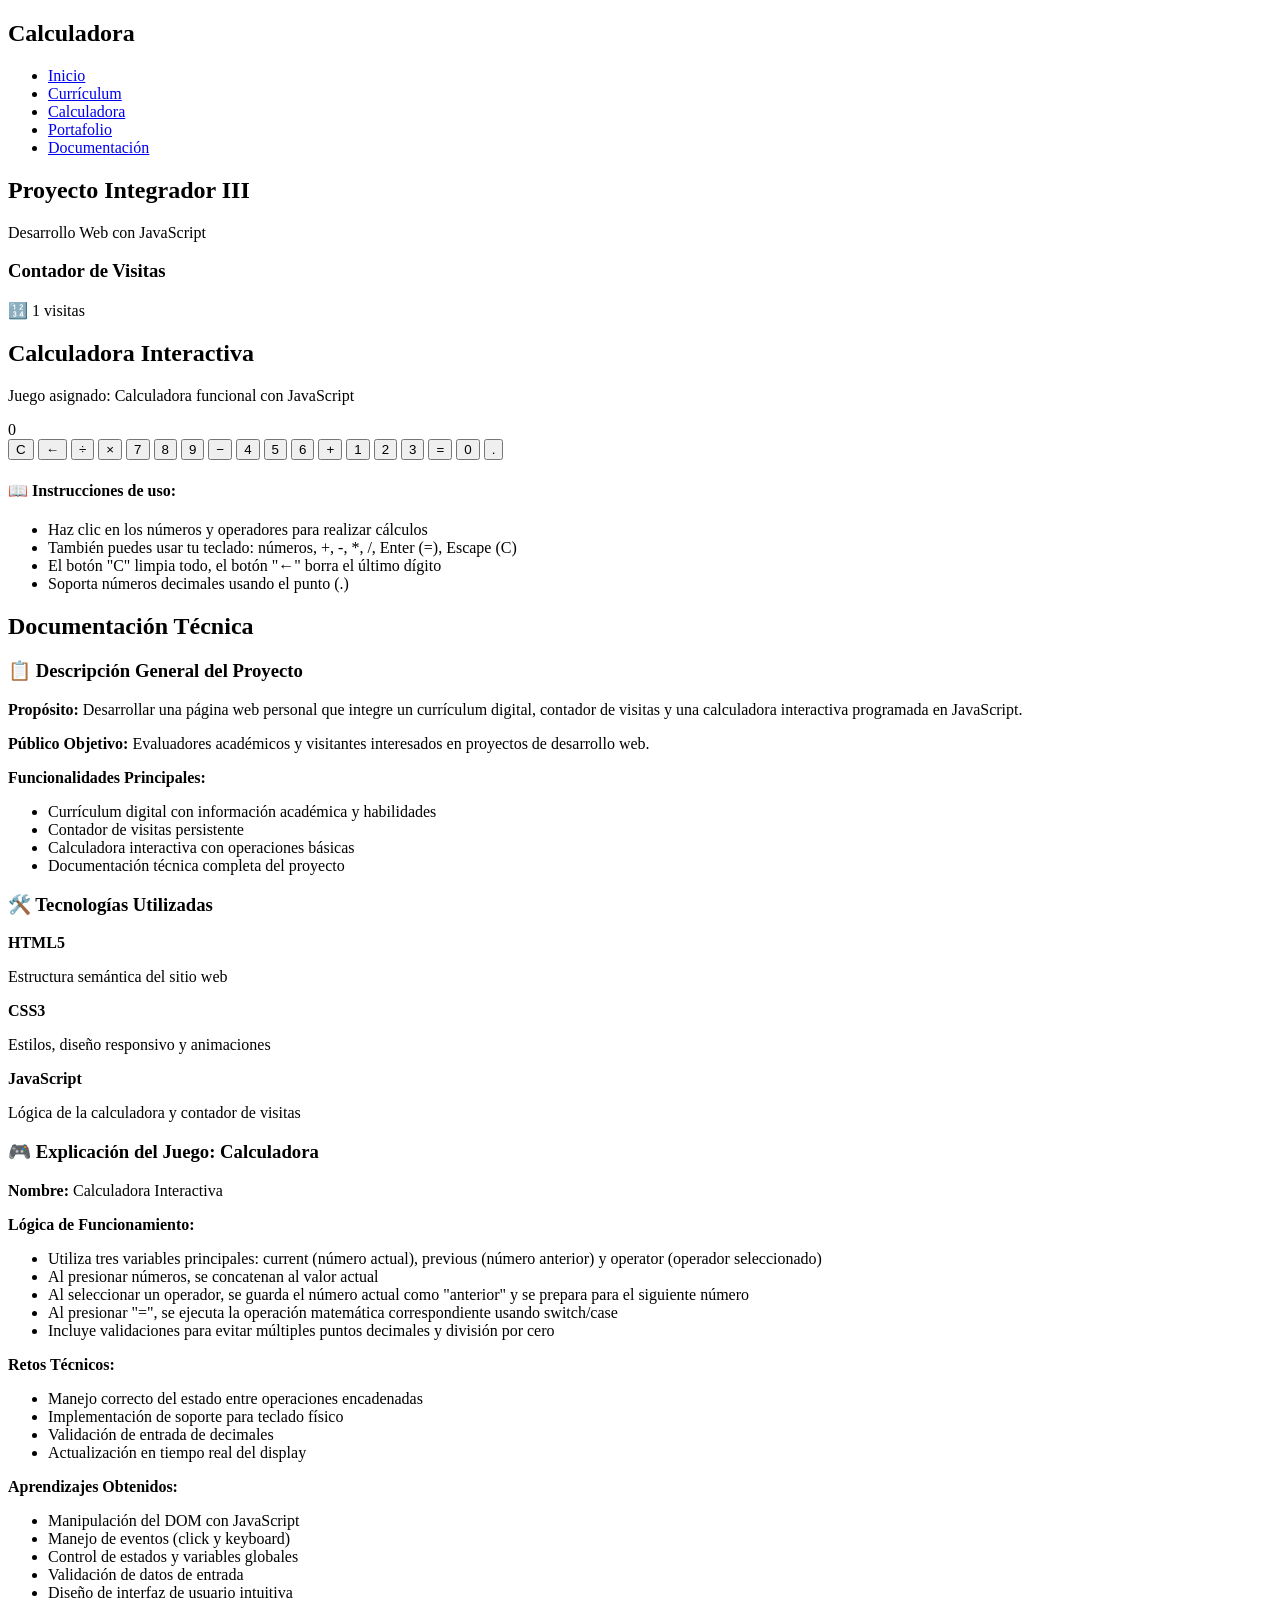
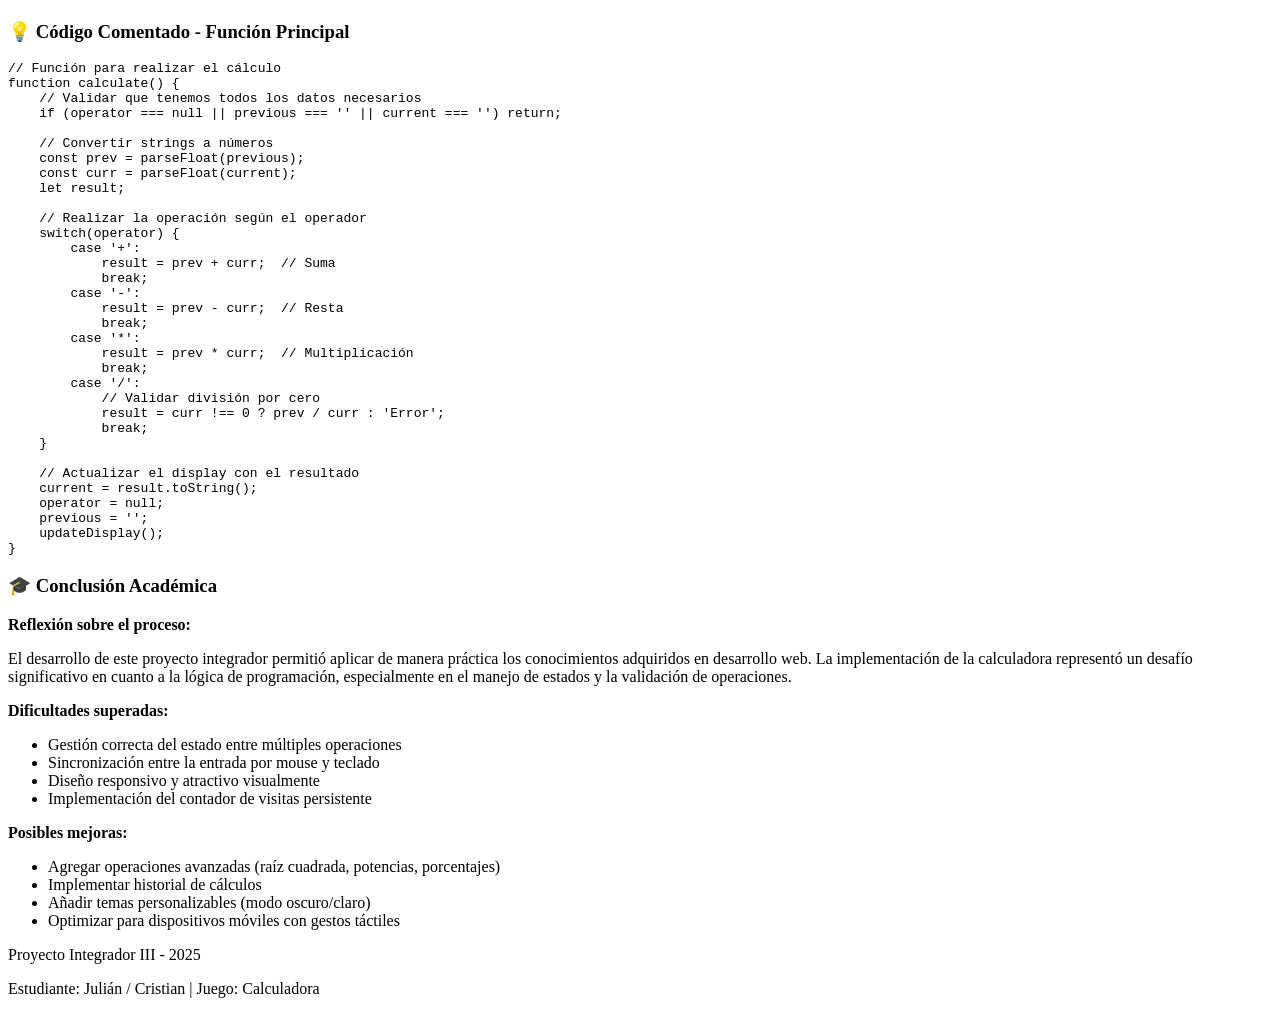
==== Calculadora.html @ a77db0cb "Subiendo mi CV web" ====
<!DOCTYPE html>
<html lang="es">
<head>
    <meta charset="UTF-8">
    <meta name="viewport" content="width=device-width, initial-scale=1.0">
    <title>Proyecto Integrador III - Calculadora</title>
    <link rel="stylesheet" href="calculadora.css">
</head>
<body>
    <!-- Navegación -->
    <nav class="navbar">
        <div class="nav-container">
            <h1 class="logo">Calculadora</h1>
            <ul class="nav-menu">
                <li><a href="index.html">Inicio</a></li>
                <li><a href="curriculum.html">Currículum</a></li>
                <li><a href="Calculadora.html">Calculadora</a></li>
                <li><a href="portafolio.html">Portafolio</a></li>
                <li><a href="documentacion">Documentación</a></li>
            </ul>
        </div>
    </nav>

    <!-- Sección Inicio -->
    <section id="inicio" class="section">
        <div class="container">
            <h1 class="main-title">Proyecto Integrador III</h1>
            <p class="subtitle">Desarrollo Web con JavaScript</p>
            <div class="visit-counter">
                <h3>Contador de Visitas</h3>
                <p class="counter-display">🔢 <span id="visitCounter">0</span> visitas</p>
            </div>
        </div>
    </section>

    <!-- Sección Calculadora -->
    <section id="calculadora" class="section">
        <div class="container">
            <h2 class="section-title">Calculadora Interactiva</h2>
            <p class="section-description">Juego asignado: Calculadora funcional con JavaScript</p>
            
            <div class="calculator">
                <div class="display">
                    <div class="previous" id="previous"></div>
                    <div class="current" id="current">0</div>
                </div>
                <div class="buttons">
                    <button class="clear" onclick="clearAll()">C</button>
                    <button class="clear" onclick="deleteLast()">←</button>
                    <button class="operator" onclick="setOperator('/')">÷</button>
                    <button class="operator" onclick="setOperator('*')">×</button>
                    
                    <button class="number" onclick="appendNumber('7')">7</button>
                    <button class="number" onclick="appendNumber('8')">8</button>
                    <button class="number" onclick="appendNumber('9')">9</button>
                    <button class="operator" onclick="setOperator('-')">−</button>
                    
                    <button class="number" onclick="appendNumber('4')">4</button>
                    <button class="number" onclick="appendNumber('5')">5</button>
                    <button class="number" onclick="appendNumber('6')">6</button>
                    <button class="operator" onclick="setOperator('+')">+</button>
                    
                    <button class="number" onclick="appendNumber('1')">1</button>
                    <button class="number" onclick="appendNumber('2')">2</button>
                    <button class="number" onclick="appendNumber('3')">3</button>
                    <button class="equals" onclick="calculate()">=</button>
                    
                    <button class="number zero" onclick="appendNumber('0')">0</button>
                    <button class="decimal" onclick="appendNumber('.')">.</button>
                </div>
            </div>

            <div class="instructions">
                <h4>📖 Instrucciones de uso:</h4>
                <ul>
                    <li>Haz clic en los números y operadores para realizar cálculos</li>
                    <li>También puedes usar tu teclado: números, +, -, *, /, Enter (=), Escape (C)</li>
                    <li>El botón "C" limpia todo, el botón "←" borra el último dígito</li>
                    <li>Soporta números decimales usando el punto (.)</li>
                </ul>
            </div>
        </div>
    </section>

    <!-- Sección Documentación -->
    <section id="documentacion" class="section section-light">
        <div class="container">
            <h2 class="section-title">Documentación Técnica</h2>
            
            <div class="doc-card">
                <h3>📋 Descripción General del Proyecto</h3>
                <p><strong>Propósito:</strong> Desarrollar una página web personal que integre un currículum digital, contador de visitas y una calculadora interactiva programada en JavaScript.</p>
                <p><strong>Público Objetivo:</strong> Evaluadores académicos y visitantes interesados en proyectos de desarrollo web.</p>
                <p><strong>Funcionalidades Principales:</strong></p>
                <ul>
                    <li>Currículum digital con información académica y habilidades</li>
                    <li>Contador de visitas persistente</li>
                    <li>Calculadora interactiva con operaciones básicas</li>
                    <li>Documentación técnica completa del proyecto</li>
                </ul>
            </div>

            <div class="doc-card">
                <h3>🛠️ Tecnologías Utilizadas</h3>
                <div class="tech-grid">
                    <div class="tech-item">
                        <strong>HTML5</strong>
                        <p>Estructura semántica del sitio web</p>
                    </div>
                    <div class="tech-item">
                        <strong>CSS3</strong>
                        <p>Estilos, diseño responsivo y animaciones</p>
                    </div>
                    <div class="tech-item">
                        <strong>JavaScript</strong>
                        <p>Lógica de la calculadora y contador de visitas</p>
                    </div>
                </div>
            </div>

            <div class="doc-card">
                <h3>🎮 Explicación del Juego: Calculadora</h3>
                <p><strong>Nombre:</strong> Calculadora Interactiva</p>
                <p><strong>Lógica de Funcionamiento:</strong></p>
                <ul>
                    <li>Utiliza tres variables principales: current (número actual), previous (número anterior) y operator (operador seleccionado)</li>
                    <li>Al presionar números, se concatenan al valor actual</li>
                    <li>Al seleccionar un operador, se guarda el número actual como "anterior" y se prepara para el siguiente número</li>
                    <li>Al presionar "=", se ejecuta la operación matemática correspondiente usando switch/case</li>
                    <li>Incluye validaciones para evitar múltiples puntos decimales y división por cero</li>
                </ul>
                
                <p><strong>Retos Técnicos:</strong></p>
                <ul>
                    <li>Manejo correcto del estado entre operaciones encadenadas</li>
                    <li>Implementación de soporte para teclado físico</li>
                    <li>Validación de entrada de decimales</li>
                    <li>Actualización en tiempo real del display</li>
                </ul>

                <p><strong>Aprendizajes Obtenidos:</strong></p>
                <ul>
                    <li>Manipulación del DOM con JavaScript</li>
                    <li>Manejo de eventos (click y keyboard)</li>
                    <li>Control de estados y variables globales</li>
                    <li>Validación de datos de entrada</li>
                    <li>Diseño de interfaz de usuario intuitiva</li>
                </ul>
            </div>

            <div class="doc-card">
                <h3>💡 Código Comentado - Función Principal</h3>
                <pre><code>// Función para realizar el cálculo
function calculate() {
    // Validar que tenemos todos los datos necesarios
    if (operator === null || previous === '' || current === '') return;
    
    // Convertir strings a números
    const prev = parseFloat(previous);
    const curr = parseFloat(current);
    let result;
    
    // Realizar la operación según el operador
    switch(operator) {
        case '+':
            result = prev + curr;  // Suma
            break;
        case '-':
            result = prev - curr;  // Resta
            break;
        case '*':
            result = prev * curr;  // Multiplicación
            break;
        case '/':
            // Validar división por cero
            result = curr !== 0 ? prev / curr : 'Error';
            break;
    }
    
    // Actualizar el display con el resultado
    current = result.toString();
    operator = null;
    previous = '';
    updateDisplay();
}</code></pre>
            </div>

            <div class="doc-card">
                <h3>🎓 Conclusión Académica</h3>
                <p><strong>Reflexión sobre el proceso:</strong></p>
                <p>El desarrollo de este proyecto integrador permitió aplicar de manera práctica los conocimientos adquiridos en desarrollo web. La implementación de la calculadora representó un desafío significativo en cuanto a la lógica de programación, especialmente en el manejo de estados y la validación de operaciones.</p>
                
                <p><strong>Dificultades superadas:</strong></p>
                <ul>
                    <li>Gestión correcta del estado entre múltiples operaciones</li>
                    <li>Sincronización entre la entrada por mouse y teclado</li>
                    <li>Diseño responsivo y atractivo visualmente</li>
                    <li>Implementación del contador de visitas persistente</li>
                </ul>

                <p><strong>Posibles mejoras:</strong></p>
                <ul>
                    <li>Agregar operaciones avanzadas (raíz cuadrada, potencias, porcentajes)</li>
                    <li>Implementar historial de cálculos</li>
                    <li>Añadir temas personalizables (modo oscuro/claro)</li>
                    <li>Optimizar para dispositivos móviles con gestos táctiles</li>
                </ul>
            </div>
        </div>
    </section>

    <!-- Footer -->
    <footer class="footer">
        <div class="container">
            <p>Proyecto Integrador III - 2025</p>
            <p>Estudiante: Julián / Cristian | Juego: Calculadora</p>
        </div>
    </footer>

    <script src="calculadora.js"></script>
</body>
</html>
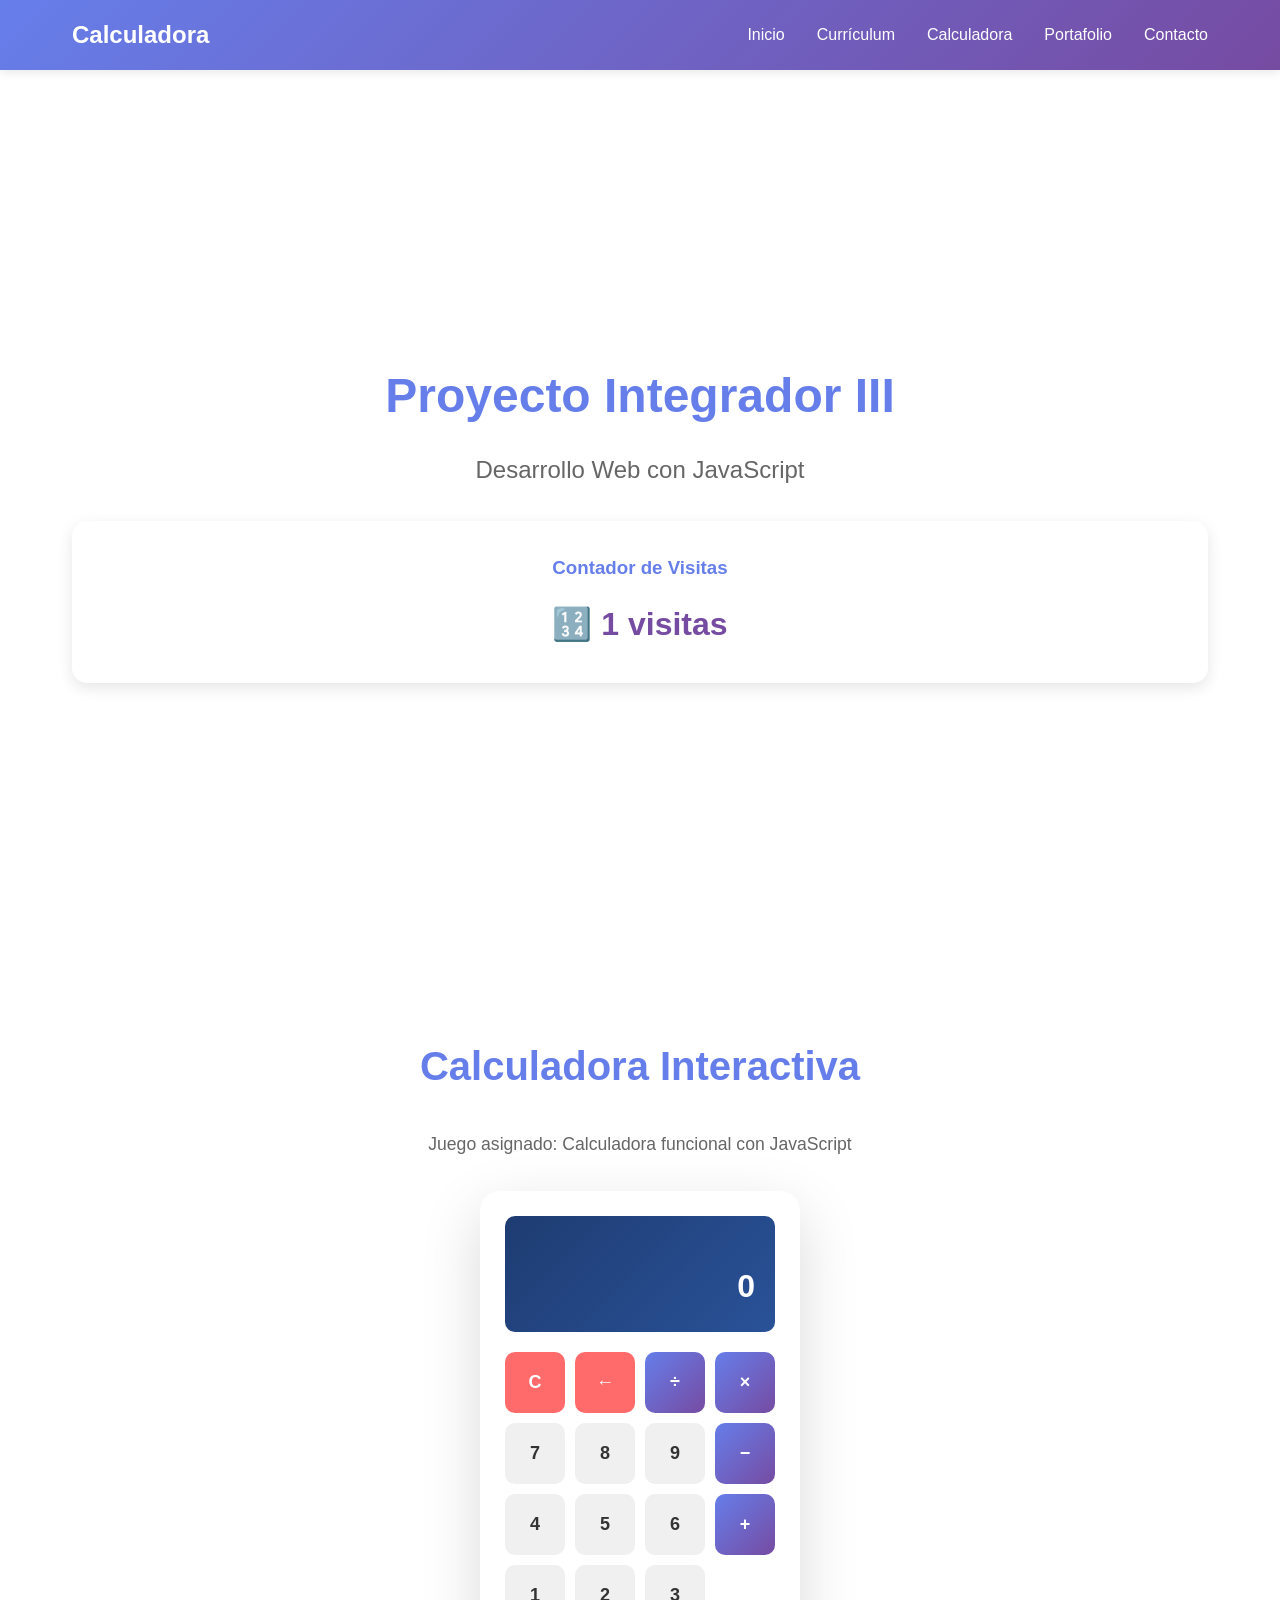
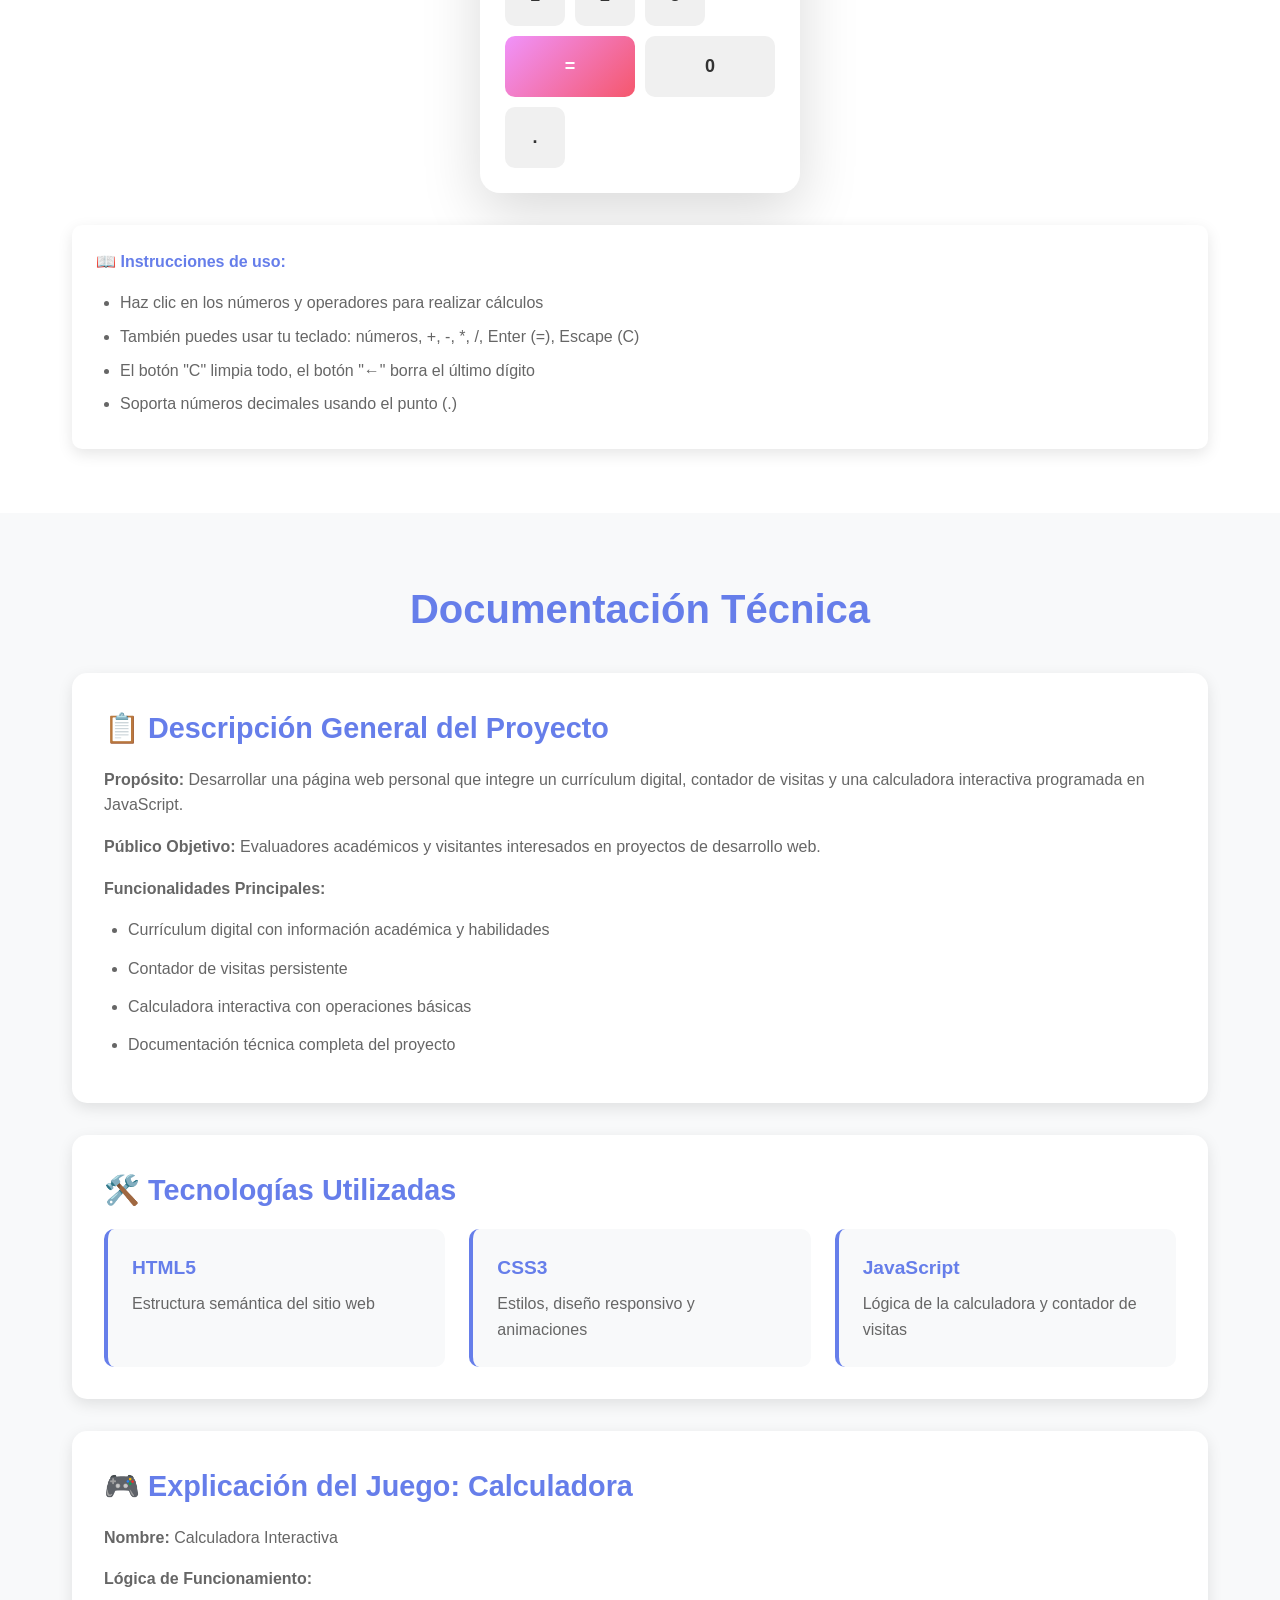
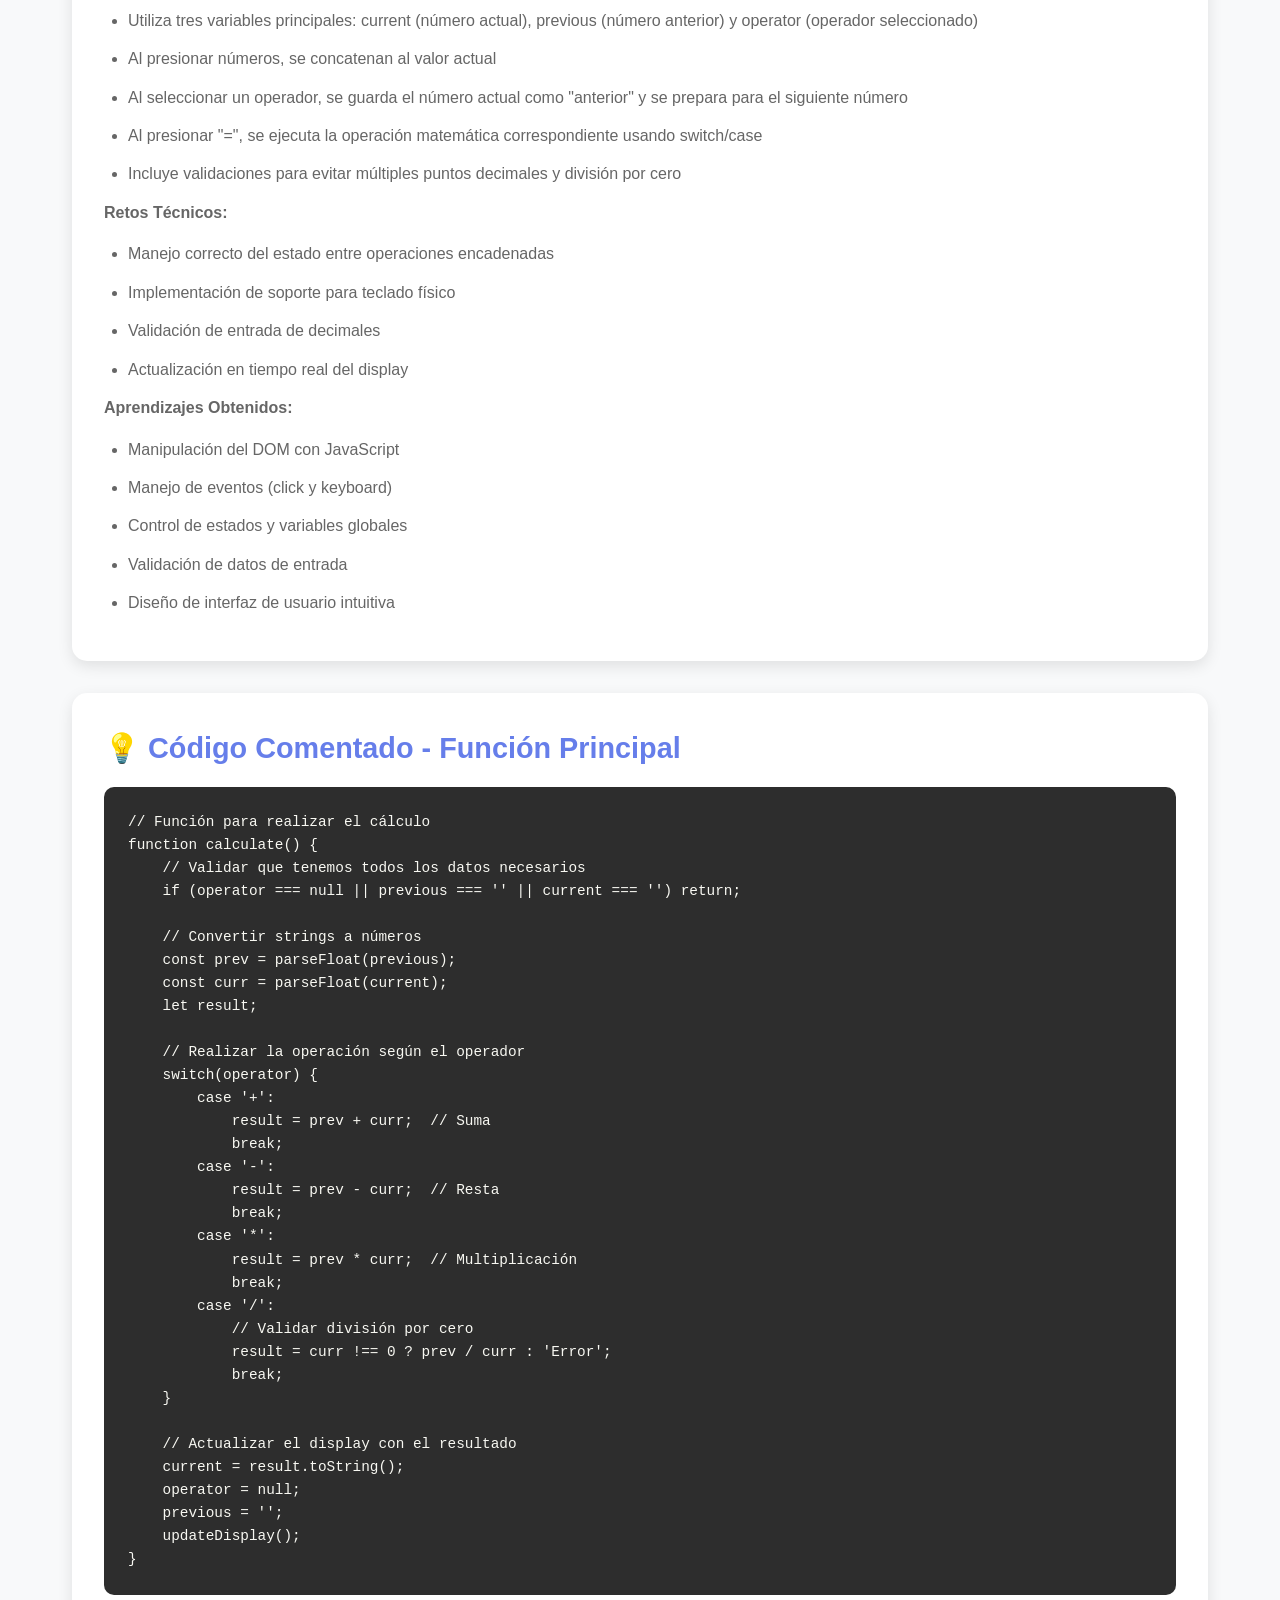
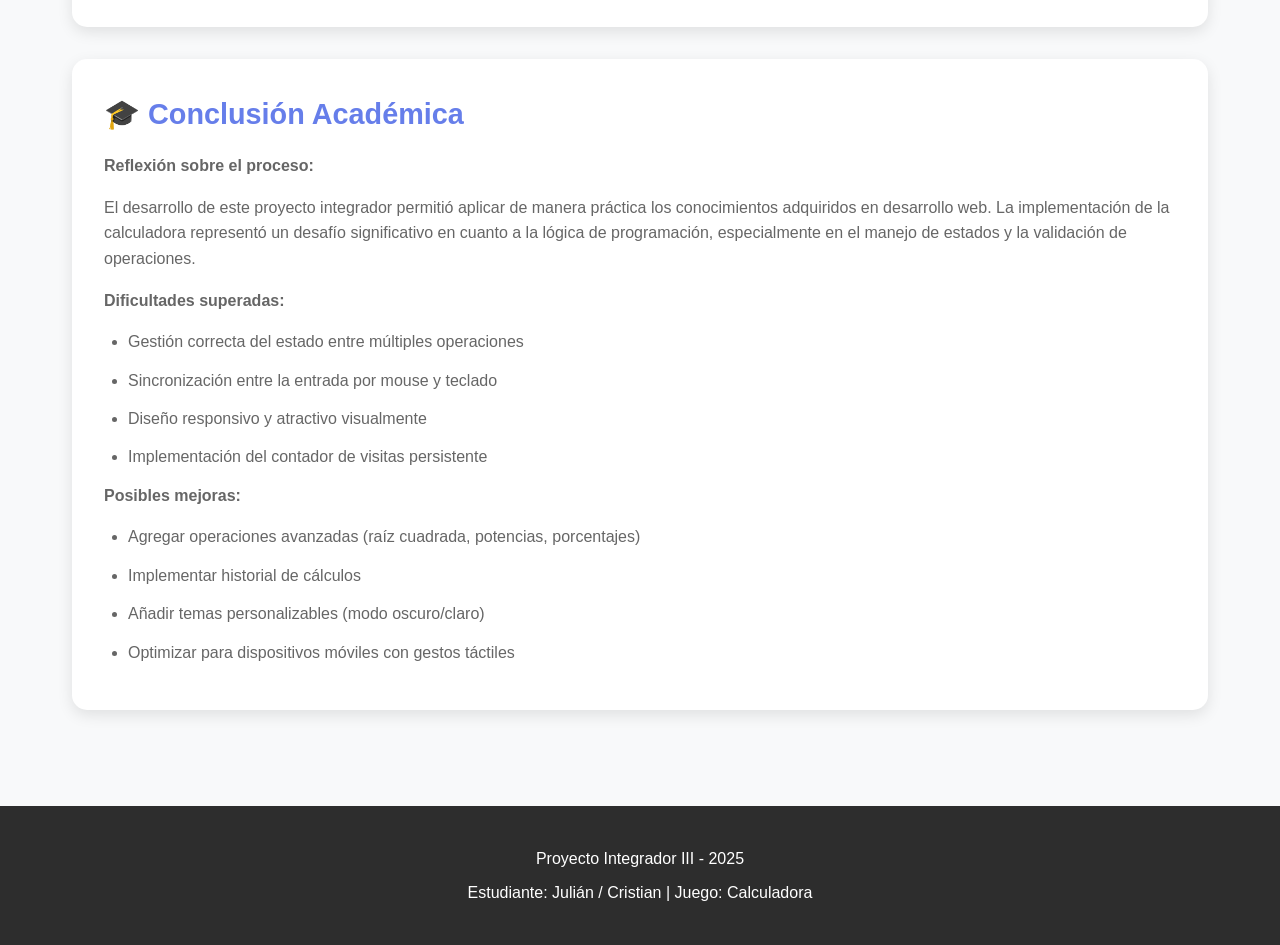
==== commit 0dac79c9: "Update Calculadora.html" ====
--- a/Calculadora.html
+++ b/Calculadora.html
@@ -4,7 +4,7 @@
     <meta charset="UTF-8">
     <meta name="viewport" content="width=device-width, initial-scale=1.0">
     <title>Proyecto Integrador III - Calculadora</title>
-    <link rel="stylesheet" href="calculadora.css">
+    <link rel="stylesheet" href="Calculadora.css">
 </head>
 <body>
     <!-- Navegación -->
@@ -16,7 +16,7 @@
                 <li><a href="curriculum.html">Currículum</a></li>
                 <li><a href="Calculadora.html">Calculadora</a></li>
                 <li><a href="portafolio.html">Portafolio</a></li>
-                <li><a href="documentacion">Documentación</a></li>
+                <li><a href="contacto.html">Contacto</a></li>
             </ul>
         </div>
     </nav>
@@ -219,4 +219,5 @@
 
     <script src="calculadora.js"></script>
 </body>
-</html>+
+</html>
--- a/Calculadora.css
+++ b/Calculadora.css
@@ -0,0 +1,440 @@
+/* Reset y estilos base */
+* {
+    margin: 0;
+    padding: 0;
+    box-sizing: border-box;
+}
+
+body {
+    font-family: 'Segoe UI', Tahoma, Geneva, Verdana, sans-serif;
+    line-height: 1.6;
+    color: #333;
+    scroll-behavior: smooth;
+}
+
+/* Navegación */
+.navbar {
+    background: linear-gradient(135deg, #667eea 0%, #764ba2 100%);
+    padding: 1rem 0;
+    position: sticky;
+    top: 0;
+    z-index: 1000;
+    box-shadow: 0 2px 10px rgba(0, 0, 0, 0.1);
+}
+
+.nav-container {
+    max-width: 1200px;
+    margin: 0 auto;
+    padding: 0 2rem;
+    display: flex;
+    justify-content: space-between;
+    align-items: center;
+}
+
+.logo {
+    color: white;
+    font-size: 1.5rem;
+    font-weight: bold;
+}
+
+.nav-menu {
+    display: flex;
+    list-style: none;
+    gap: 2rem;
+}
+
+.nav-menu a {
+    color: white;
+    text-decoration: none;
+    font-weight: 500;
+    transition: opacity 0.3s;
+}
+
+.nav-menu a:hover {
+    opacity: 0.8;
+}
+
+/* Secciones */
+.section {
+    padding: 4rem 0;
+    min-height: 100vh;
+    display: flex;
+    align-items: center;
+}
+
+.section-light {
+    background: #f8f9fa;
+}
+
+.container {
+    max-width: 1200px;
+    margin: 0 auto;
+    padding: 0 2rem;
+    width: 100%;
+}
+
+.main-title {
+    font-size: 3rem;
+    color: #667eea;
+    margin-bottom: 1rem;
+    text-align: center;
+}
+
+.subtitle {
+    font-size: 1.5rem;
+    color: #666;
+    text-align: center;
+    margin-bottom: 2rem;
+}
+
+.section-title {
+    font-size: 2.5rem;
+    color: #667eea;
+    margin-bottom: 2rem;
+    text-align: center;
+}
+
+.section-description {
+    text-align: center;
+    font-size: 1.1rem;
+    color: #666;
+    margin-bottom: 2rem;
+}
+
+/* Contador de visitas */
+.visit-counter {
+    background: white;
+    padding: 2rem;
+    border-radius: 15px;
+    text-align: center;
+    box-shadow: 0 5px 15px rgba(0, 0, 0, 0.1);
+    margin-top: 2rem;
+}
+
+.visit-counter h3 {
+    color: #667eea;
+    margin-bottom: 1rem;
+}
+
+.counter-display {
+    font-size: 2rem;
+    font-weight: bold;
+    color: #764ba2;
+}
+
+/* Currículum */
+.curriculum-card {
+    background: white;
+    padding: 2rem;
+    border-radius: 15px;
+    box-shadow: 0 5px 15px rgba(0, 0, 0, 0.1);
+}
+
+.profile-header {
+    display: flex;
+    align-items: center;
+    gap: 1.5rem;
+    margin-bottom: 2rem;
+    padding-bottom: 2rem;
+    border-bottom: 2px solid #f0f0f0;
+}
+
+.profile-icon {
+    font-size: 4rem;
+}
+
+.profile-info h3 {
+    font-size: 1.8rem;
+    color: #667eea;
+    margin-bottom: 0.5rem;
+}
+
+.profile-info p {
+    color: #666;
+    font-size: 1.1rem;
+}
+
+.curriculum-section {
+    margin-bottom: 2rem;
+}
+
+.curriculum-section h4 {
+    font-size: 1.5rem;
+    color: #764ba2;
+    margin-bottom: 1rem;
+}
+
+.curriculum-item {
+    margin-bottom: 1.5rem;
+}
+
+.curriculum-item strong {
+    color: #667eea;
+    font-size: 1.1rem;
+}
+
+.curriculum-item p {
+    color: #666;
+    margin-top: 0.5rem;
+}
+
+.date {
+    font-style: italic;
+    color: #999;
+    font-size: 0.9rem;
+}
+
+.skills {
+    display: flex;
+    flex-wrap: wrap;
+    gap: 0.8rem;
+}
+
+.skill-tag {
+    background: linear-gradient(135deg, #667eea 0%, #764ba2 100%);
+    color: white;
+    padding: 0.5rem 1rem;
+    border-radius: 20px;
+    font-size: 0.9rem;
+    font-weight: 500;
+}
+
+/* Calculadora */
+.calculator {
+    background: white;
+    border-radius: 20px;
+    padding: 25px;
+    box-shadow: 0 20px 60px rgba(0, 0, 0, 0.15);
+    width: 100%;
+    max-width: 320px;
+    margin: 2rem auto;
+}
+
+.display {
+    background: linear-gradient(135deg, #1e3c72 0%, #2a5298 100%);
+    color: white;
+    padding: 20px;
+    border-radius: 10px;
+    margin-bottom: 20px;
+    min-height: 80px;
+    display: flex;
+    flex-direction: column;
+    justify-content: flex-end;
+    align-items: flex-end;
+}
+
+.previous {
+    font-size: 14px;
+    opacity: 0.7;
+    margin-bottom: 5px;
+    min-height: 20px;
+}
+
+.current {
+    font-size: 32px;
+    font-weight: bold;
+    word-wrap: break-word;
+    word-break: break-all;
+}
+
+.buttons {
+    display: grid;
+    grid-template-columns: repeat(4, 1fr);
+    gap: 10px;
+}
+
+button {
+    padding: 20px;
+    font-size: 18px;
+    border: none;
+    border-radius: 10px;
+    cursor: pointer;
+    transition: all 0.2s;
+    font-weight: 600;
+}
+
+button:hover {
+    transform: scale(1.05);
+}
+
+button:active {
+    transform: scale(0.95);
+}
+
+.number, .decimal {
+    background: #f0f0f0;
+    color: #333;
+}
+
+.number:hover, .decimal:hover {
+    background: #e0e0e0;
+}
+
+.operator {
+    background: linear-gradient(135deg, #667eea 0%, #764ba2 100%);
+    color: white;
+}
+
+.operator:hover {
+    background: linear-gradient(135deg, #5568d3 0%, #653a8b 100%);
+}
+
+.clear {
+    background: #ff6b6b;
+    color: white;
+}
+
+.clear:hover {
+    background: #ee5a52;
+}
+
+.equals {
+    background: linear-gradient(135deg, #f093fb 0%, #f5576c 100%);
+    color: white;
+    grid-column: span 2;
+}
+
+.equals:hover {
+    background: linear-gradient(135deg, #e082ea 0%, #e4465b 100%);
+}
+
+.zero {
+    grid-column: span 2;
+}
+
+/* Instrucciones */
+.instructions {
+    background: white;
+    padding: 1.5rem;
+    border-radius: 10px;
+    margin-top: 2rem;
+    box-shadow: 0 5px 15px rgba(0, 0, 0, 0.1);
+}
+
+.instructions h4 {
+    color: #667eea;
+    margin-bottom: 1rem;
+}
+
+.instructions ul {
+    margin-left: 1.5rem;
+}
+
+.instructions li {
+    color: #666;
+    margin-bottom: 0.5rem;
+}
+
+/* Documentación */
+.doc-card {
+    background: white;
+    padding: 2rem;
+    border-radius: 15px;
+    box-shadow: 0 5px 15px rgba(0, 0, 0, 0.1);
+    margin-bottom: 2rem;
+}
+
+.doc-card h3 {
+    color: #667eea;
+    font-size: 1.8rem;
+    margin-bottom: 1rem;
+}
+
+.doc-card ul {
+    margin-left: 1.5rem;
+    margin-top: 1rem;
+}
+
+.doc-card li {
+    color: #666;
+    margin-bottom: 0.8rem;
+}
+
+.doc-card p {
+    color: #666;
+    margin-bottom: 1rem;
+}
+
+.tech-grid {
+    display: grid;
+    grid-template-columns: repeat(auto-fit, minmax(250px, 1fr));
+    gap: 1.5rem;
+    margin-top: 1rem;
+}
+
+.tech-item {
+    background: #f8f9fa;
+    padding: 1.5rem;
+    border-radius: 10px;
+    border-left: 4px solid #667eea;
+}
+
+.tech-item strong {
+    color: #667eea;
+    font-size: 1.2rem;
+    display: block;
+    margin-bottom: 0.5rem;
+}
+
+.tech-item p {
+    color: #666;
+    margin: 0;
+}
+
+pre {
+    background: #2d2d2d;
+    color: #f8f8f2;
+    padding: 1.5rem;
+    border-radius: 10px;
+    overflow-x: auto;
+    margin-top: 1rem;
+}
+
+code {
+    font-family: 'Courier New', monospace;
+    font-size: 0.9rem;
+    line-height: 1.6;
+}
+
+/* Footer */
+.footer {
+    background: #2d2d2d;
+    color: white;
+    text-align: center;
+    padding: 2rem 0;
+}
+
+.footer p {
+    margin: 0.5rem 0;
+}
+
+/* Responsive */
+@media (max-width: 768px) {
+    .nav-container {
+        flex-direction: column;
+        gap: 1rem;
+    }
+
+    .nav-menu {
+        flex-direction: column;
+        gap: 0.5rem;
+        text-align: center;
+    }
+
+    .main-title {
+        font-size: 2rem;
+    }
+
+    .section-title {
+        font-size: 1.8rem;
+    }
+
+    .profile-header {
+        flex-direction: column;
+        text-align: center;
+    }
+
+    .tech-grid {
+        grid-template-columns: 1fr;
+    }
+}
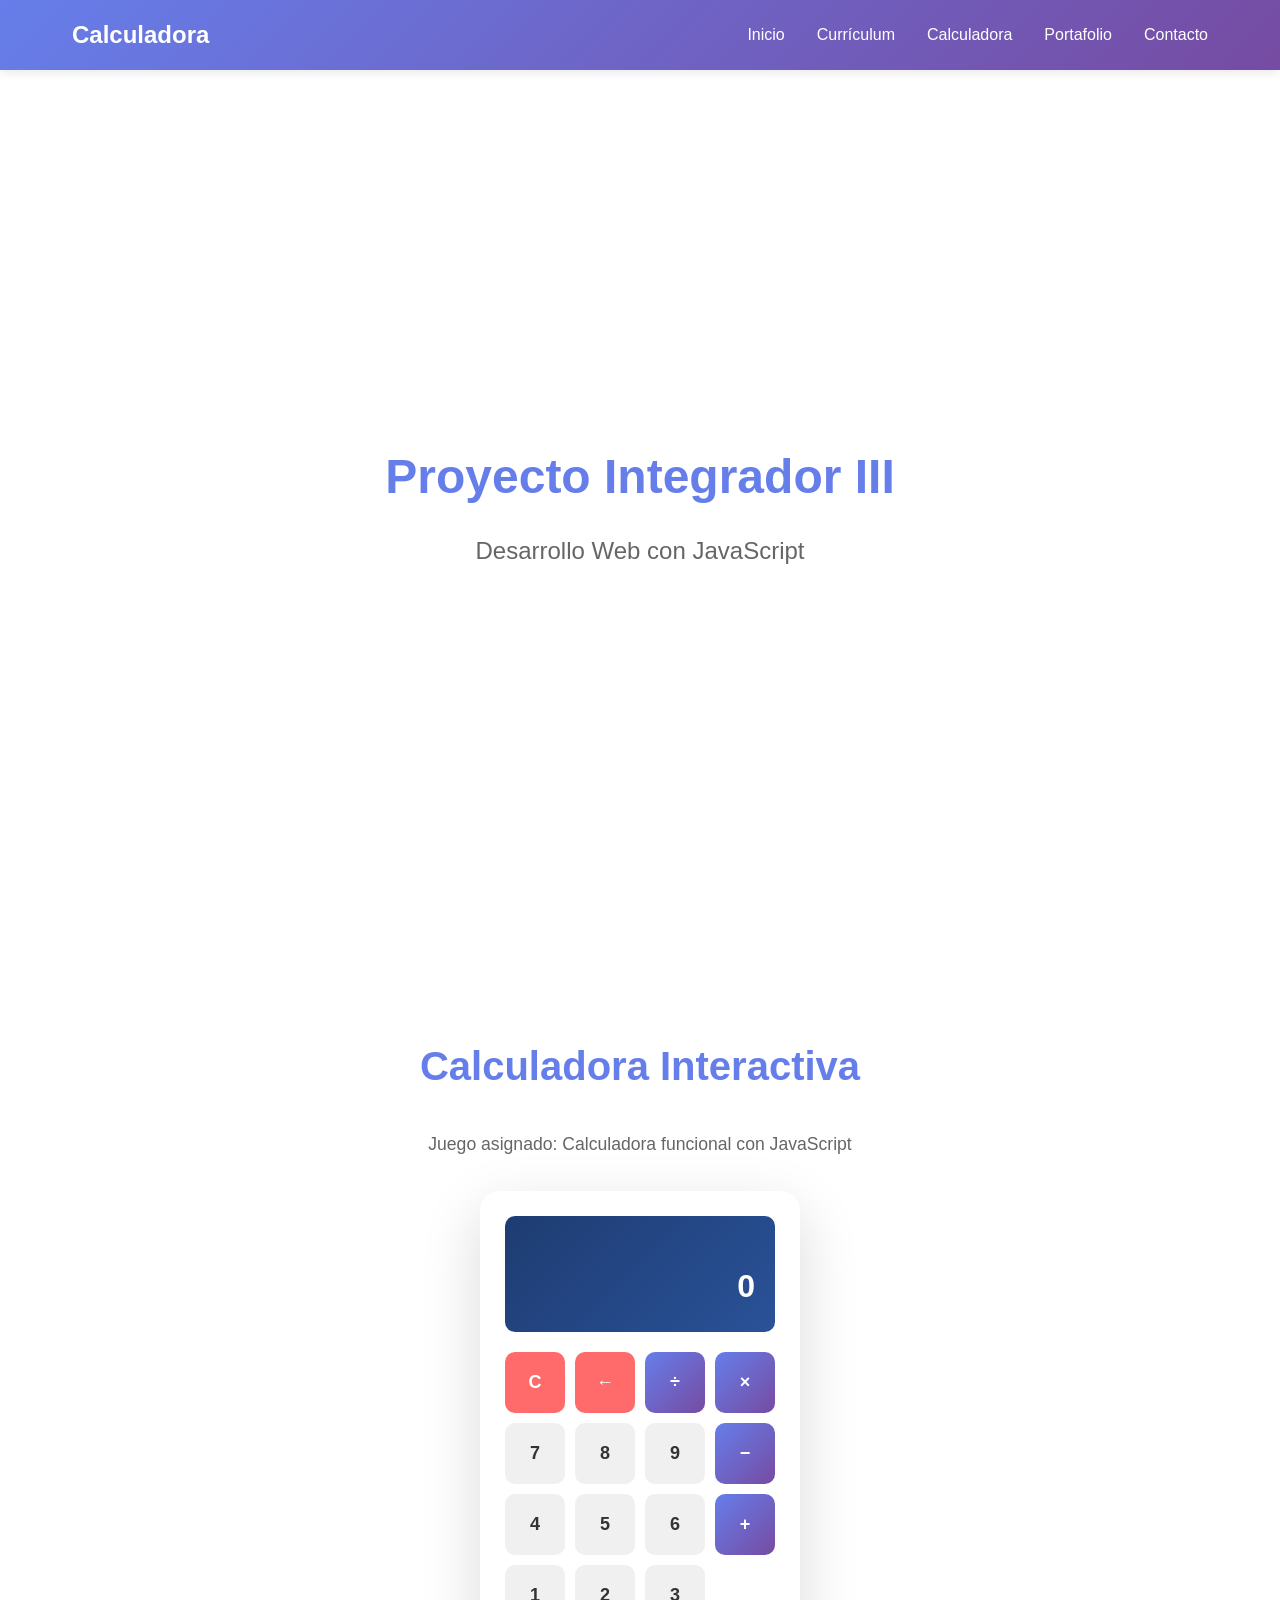
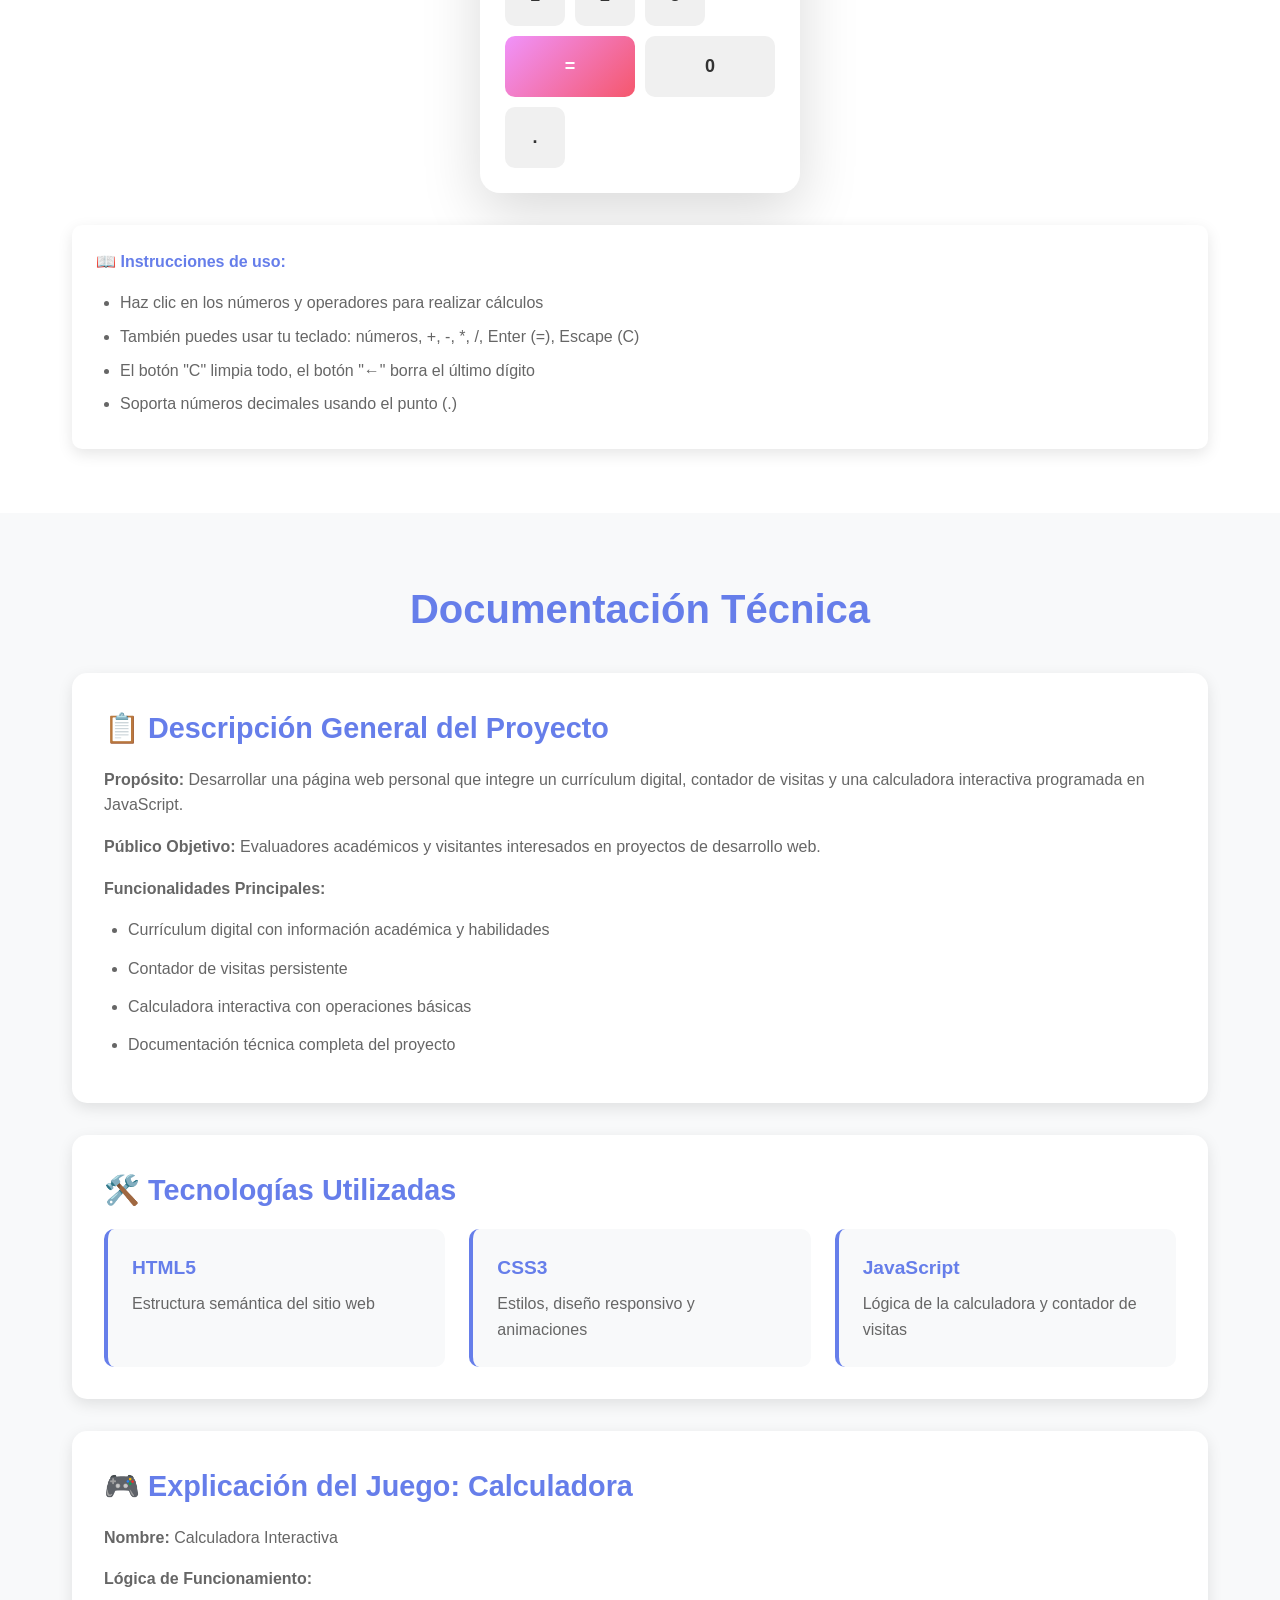
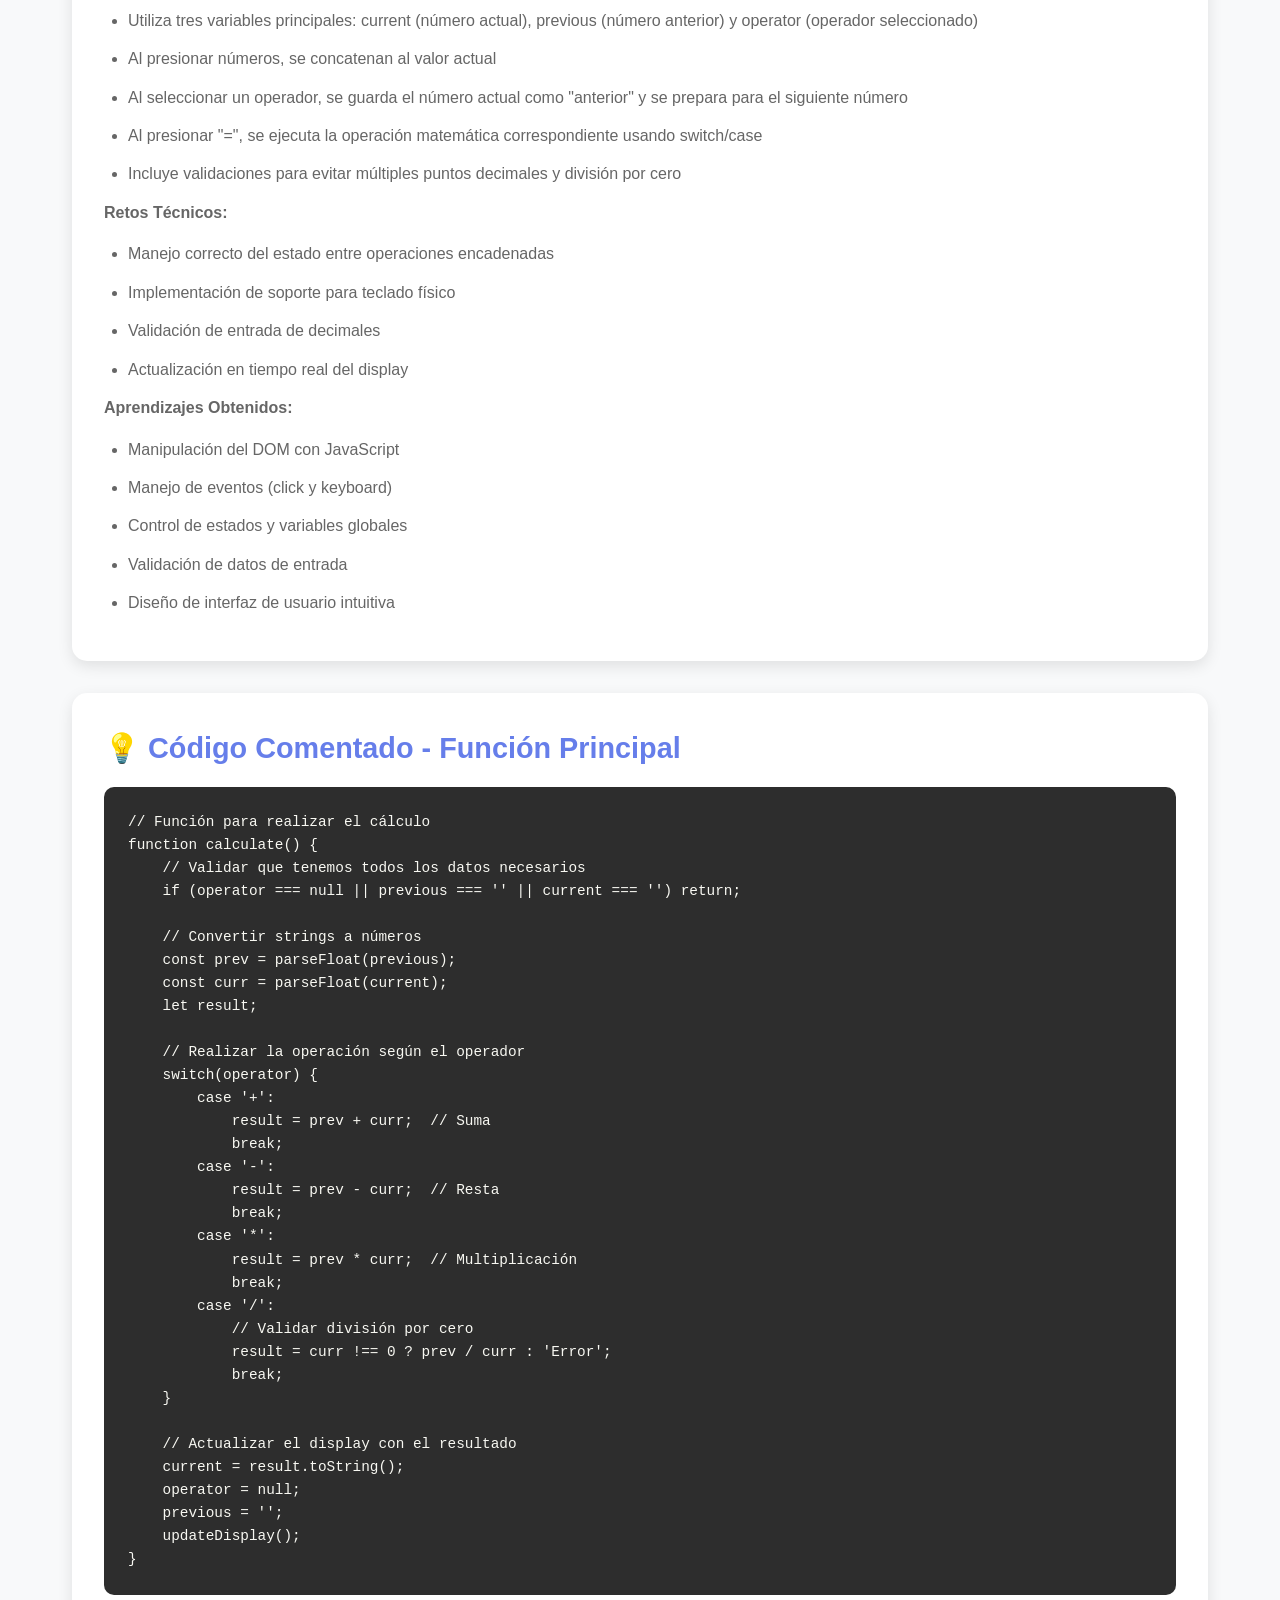
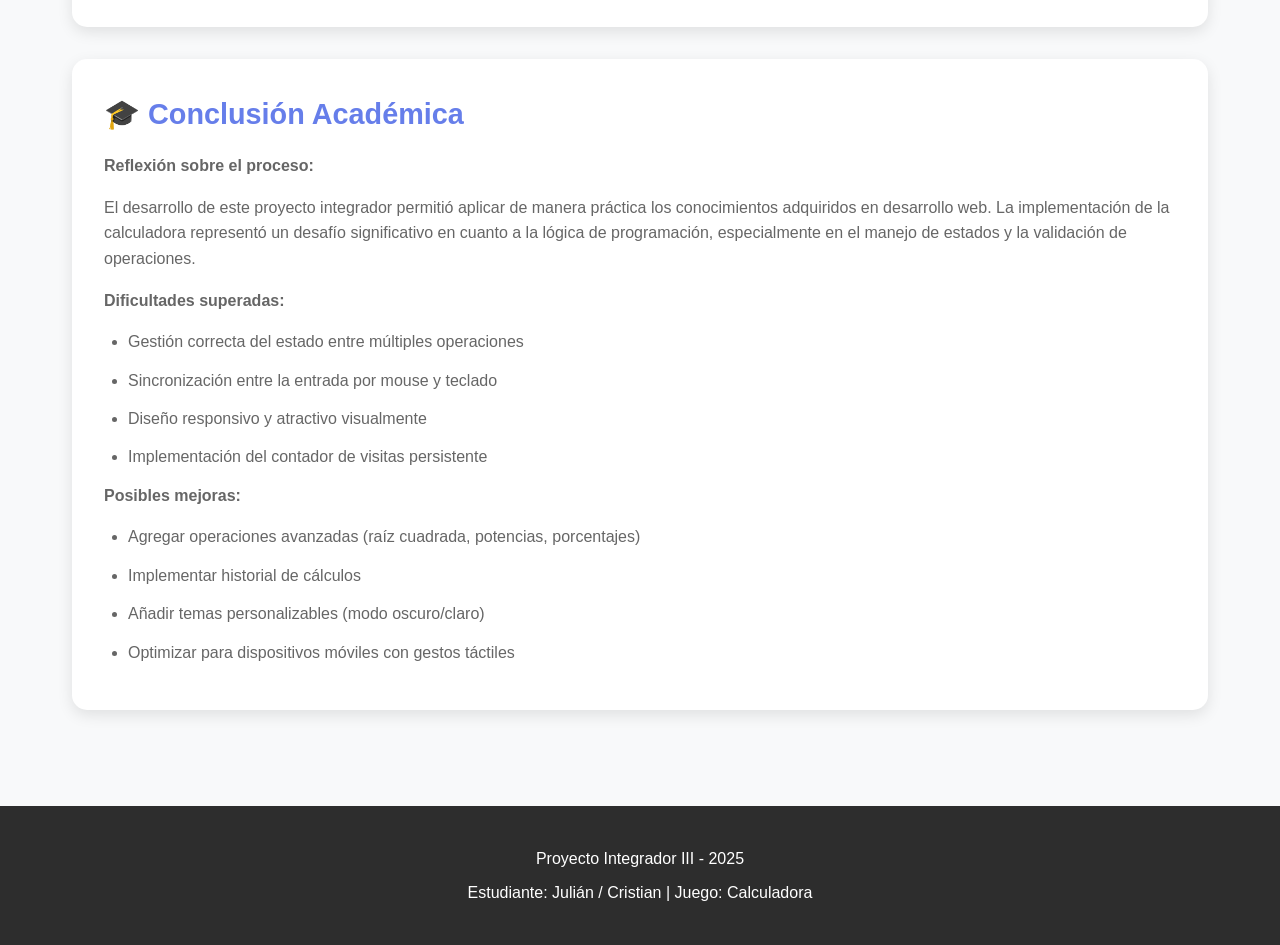
==== commit f43b0c93: "Update Calculadora.html" ====
--- a/Calculadora.html
+++ b/Calculadora.html
@@ -26,10 +26,6 @@
         <div class="container">
             <h1 class="main-title">Proyecto Integrador III</h1>
             <p class="subtitle">Desarrollo Web con JavaScript</p>
-            <div class="visit-counter">
-                <h3>Contador de Visitas</h3>
-                <p class="counter-display">🔢 <span id="visitCounter">0</span> visitas</p>
-            </div>
         </div>
     </section>
 
@@ -221,3 +217,4 @@
 </body>
 
 </html>
+
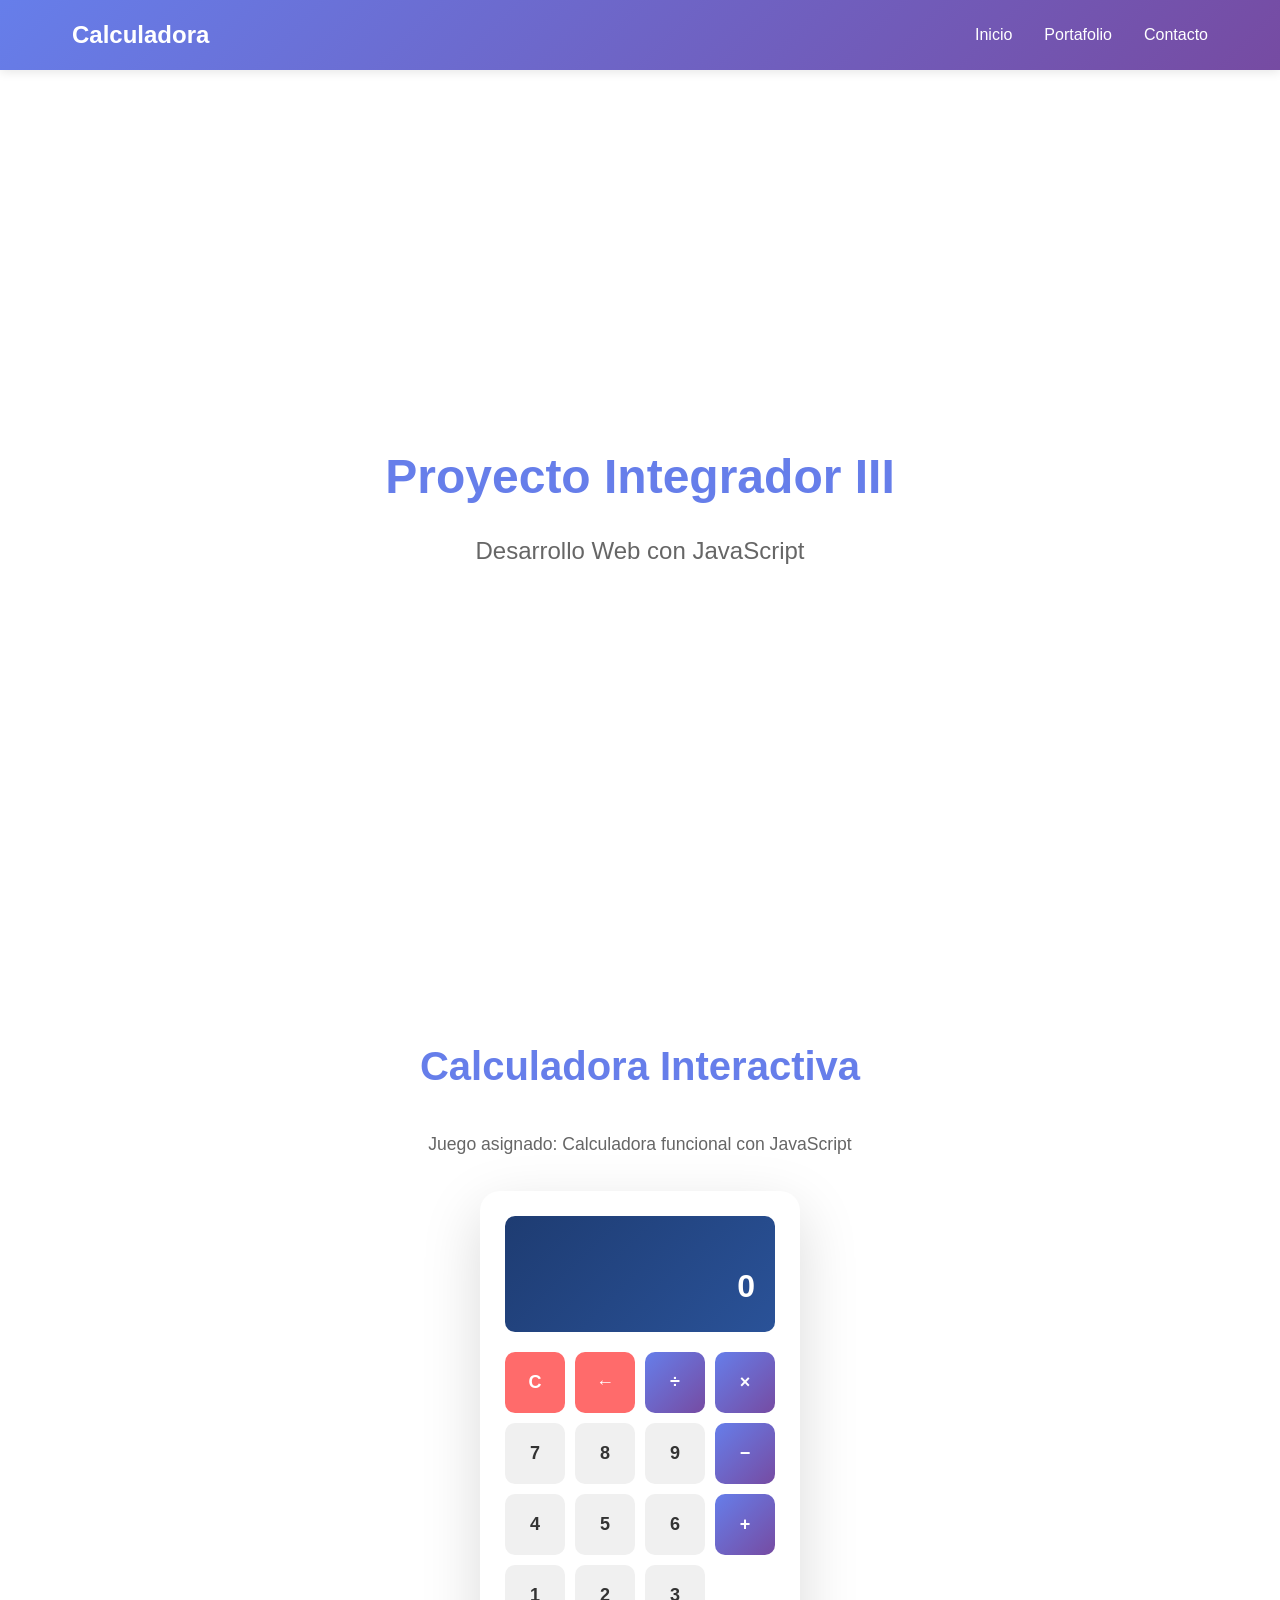
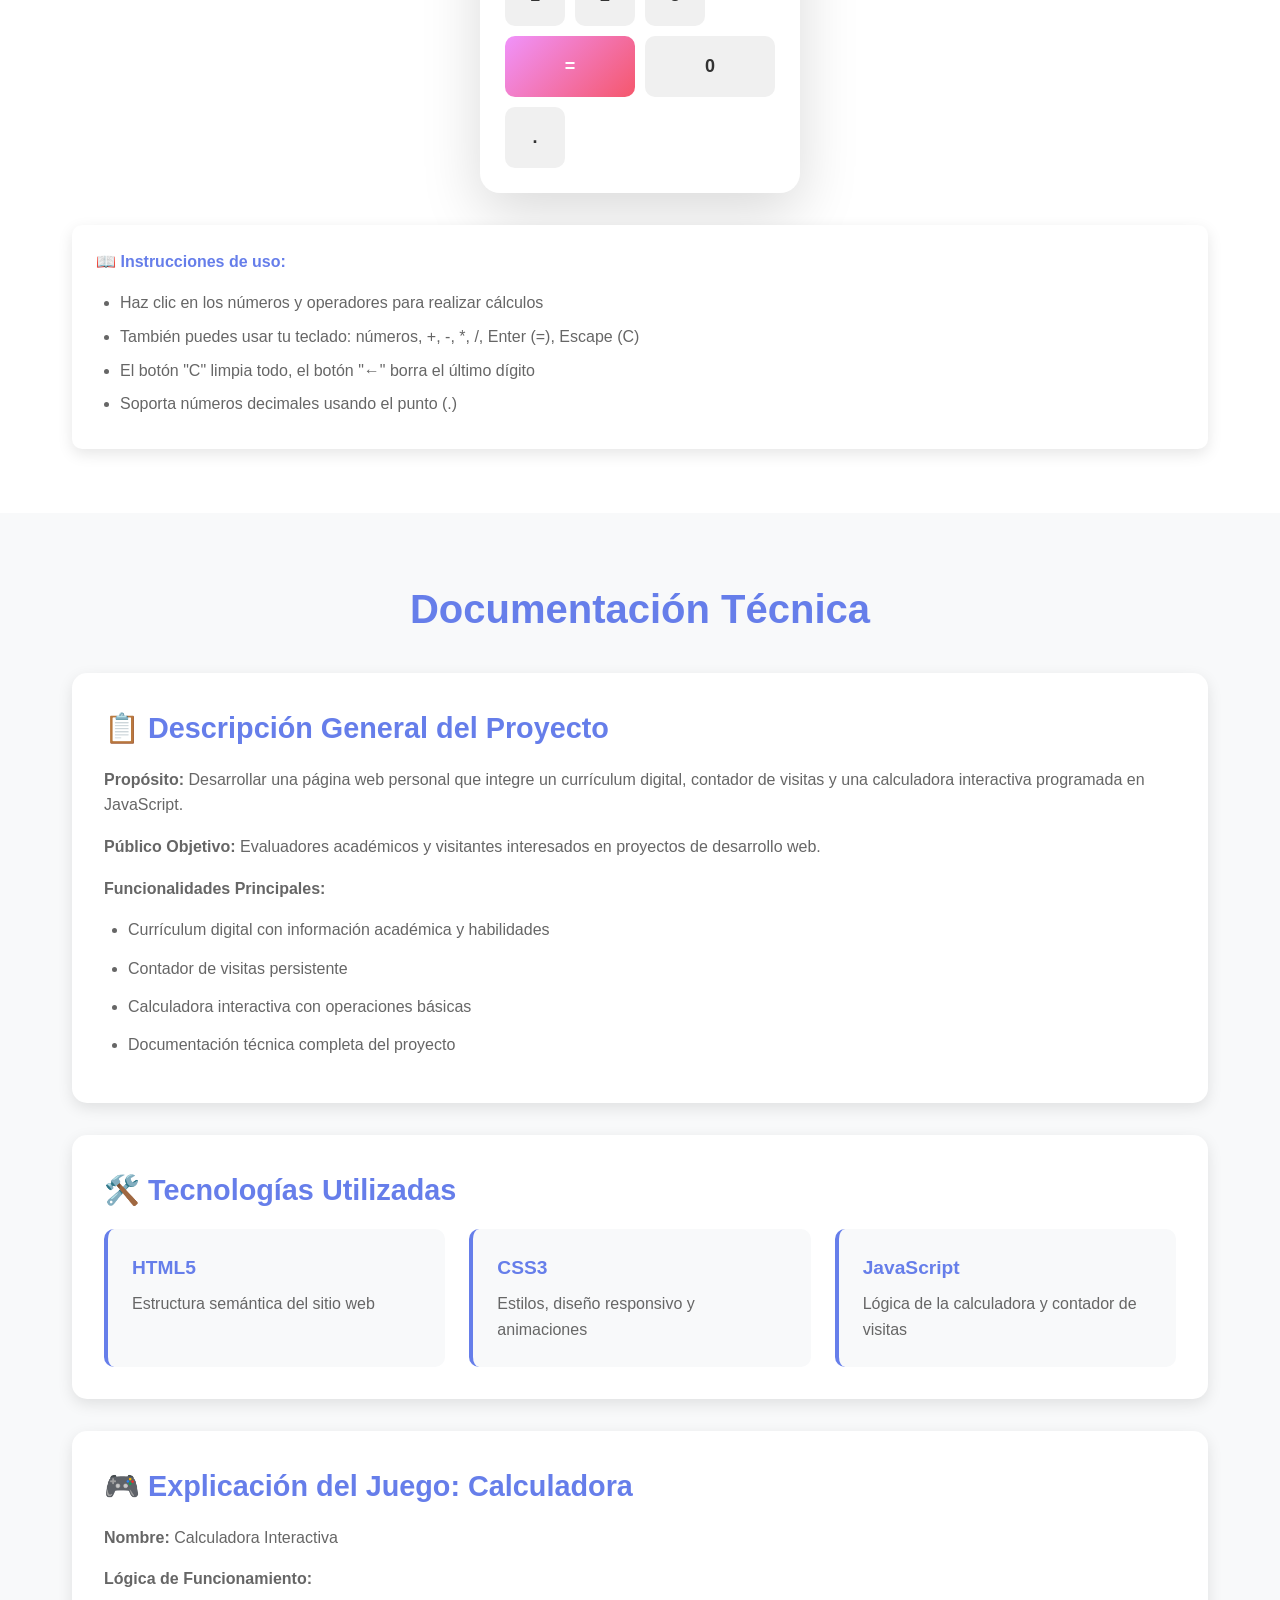
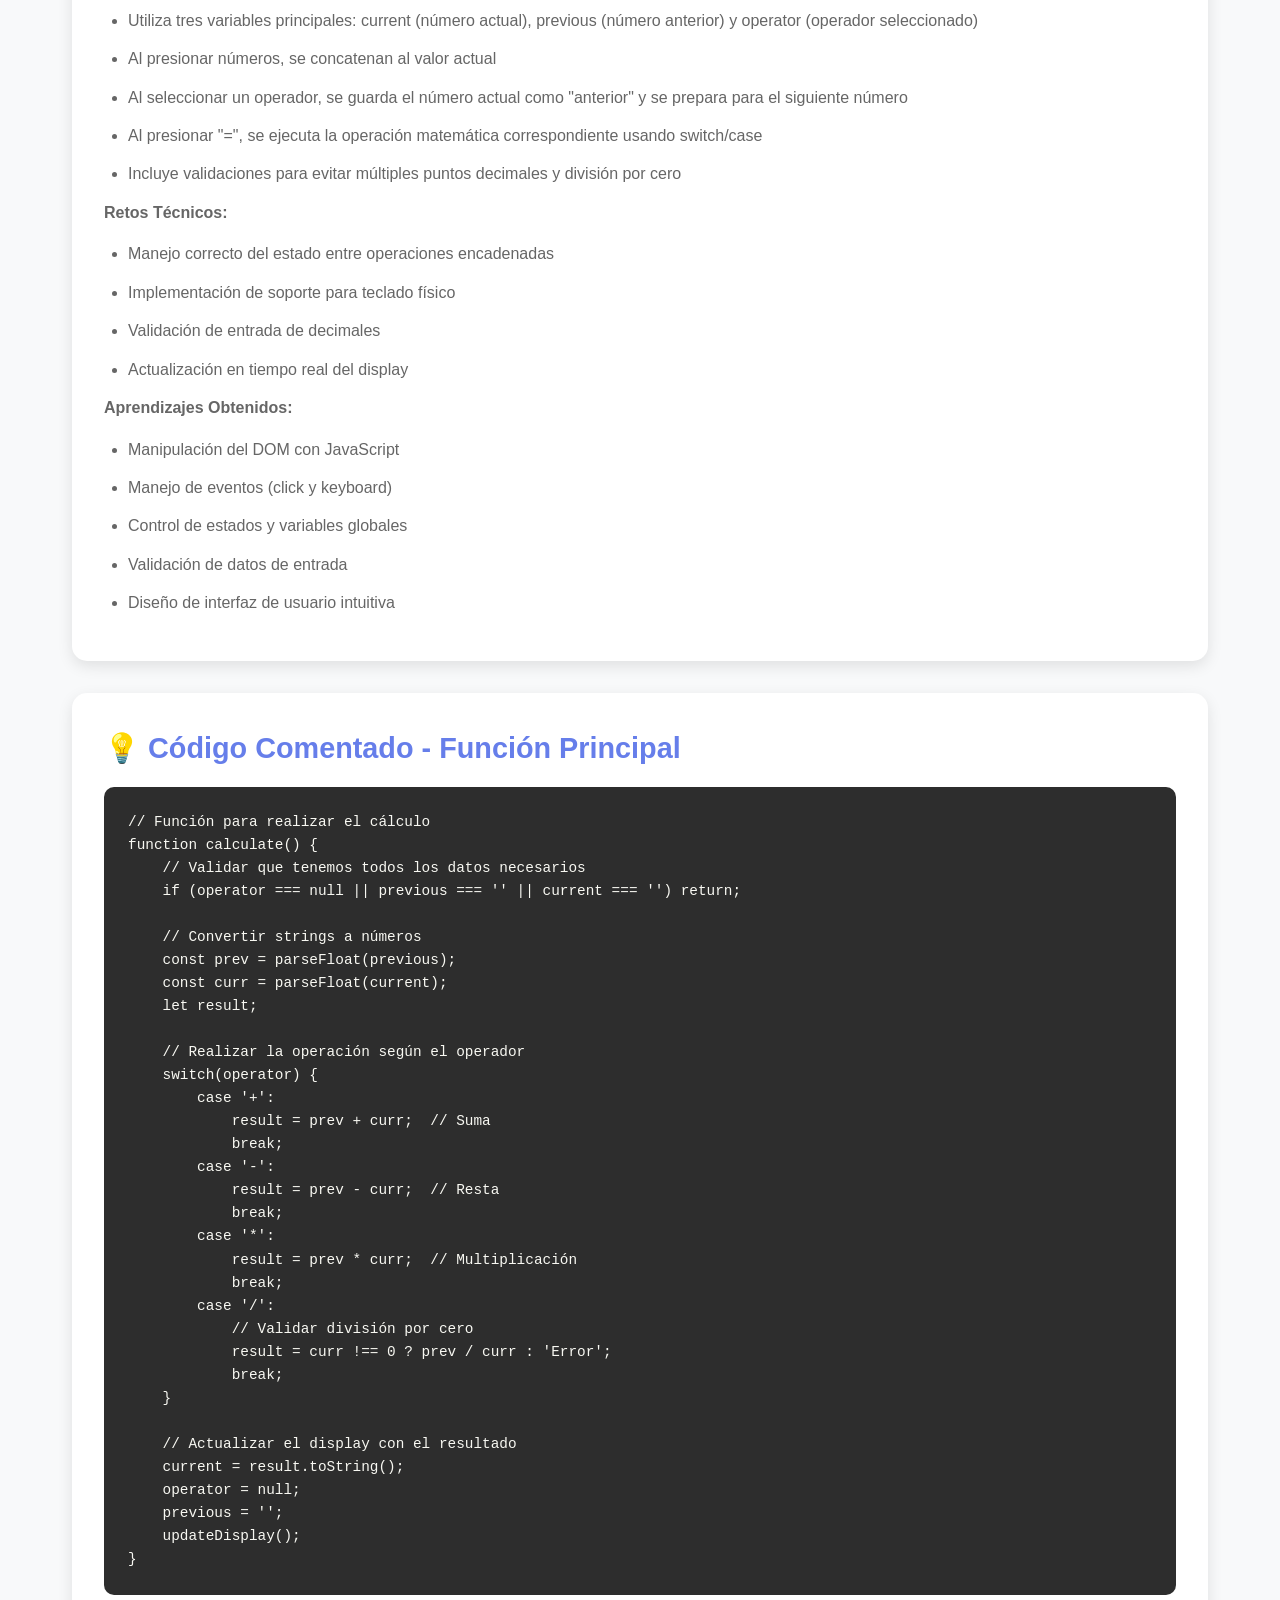
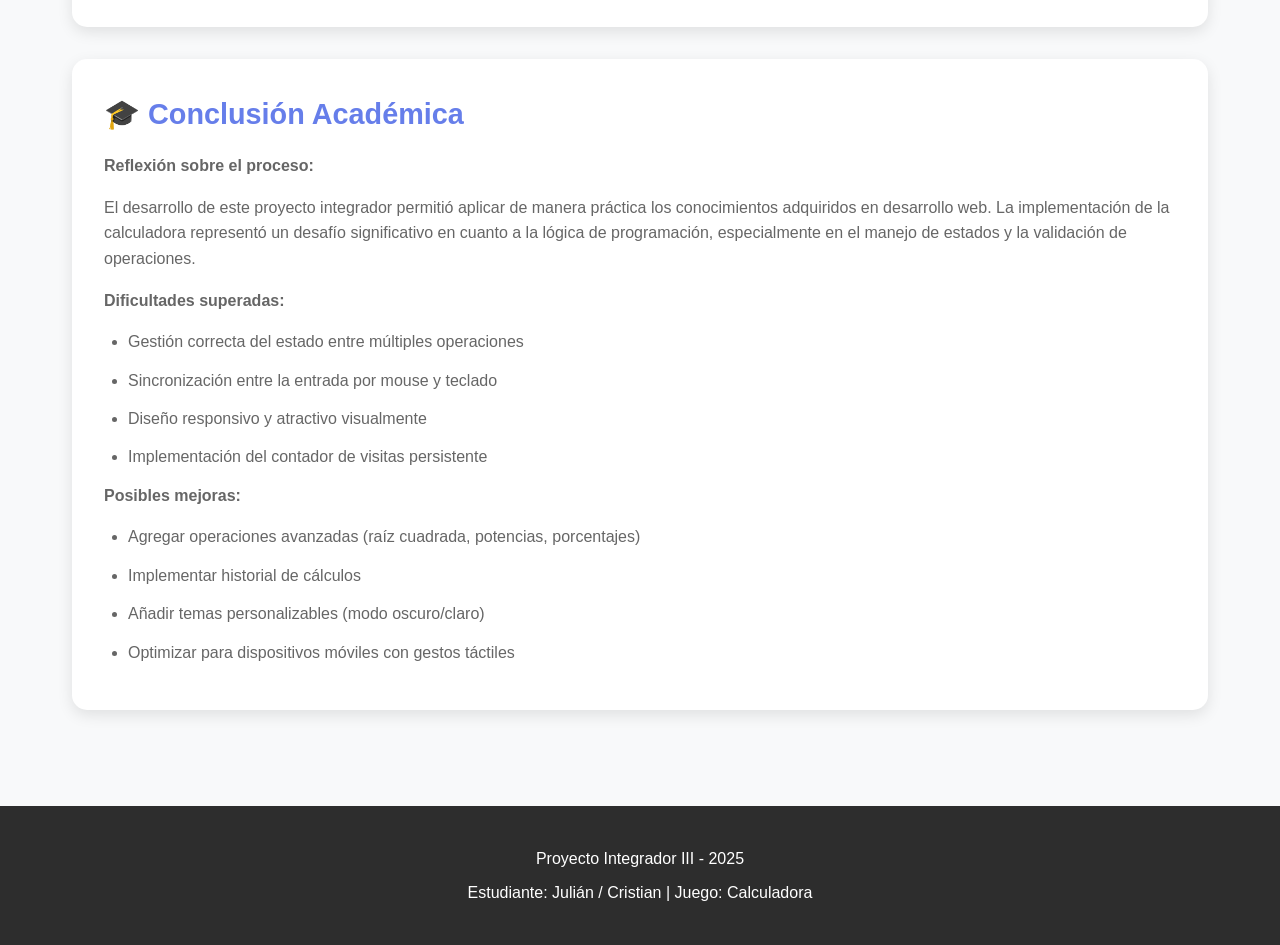
==== commit 83d6aa72: "Update Calculadora.html" ====
--- a/Calculadora.html
+++ b/Calculadora.html
@@ -13,8 +13,6 @@
             <h1 class="logo">Calculadora</h1>
             <ul class="nav-menu">
                 <li><a href="index.html">Inicio</a></li>
-                <li><a href="curriculum.html">Currículum</a></li>
-                <li><a href="Calculadora.html">Calculadora</a></li>
                 <li><a href="portafolio.html">Portafolio</a></li>
                 <li><a href="contacto.html">Contacto</a></li>
             </ul>
@@ -218,3 +216,4 @@
 
 </html>
 
+
